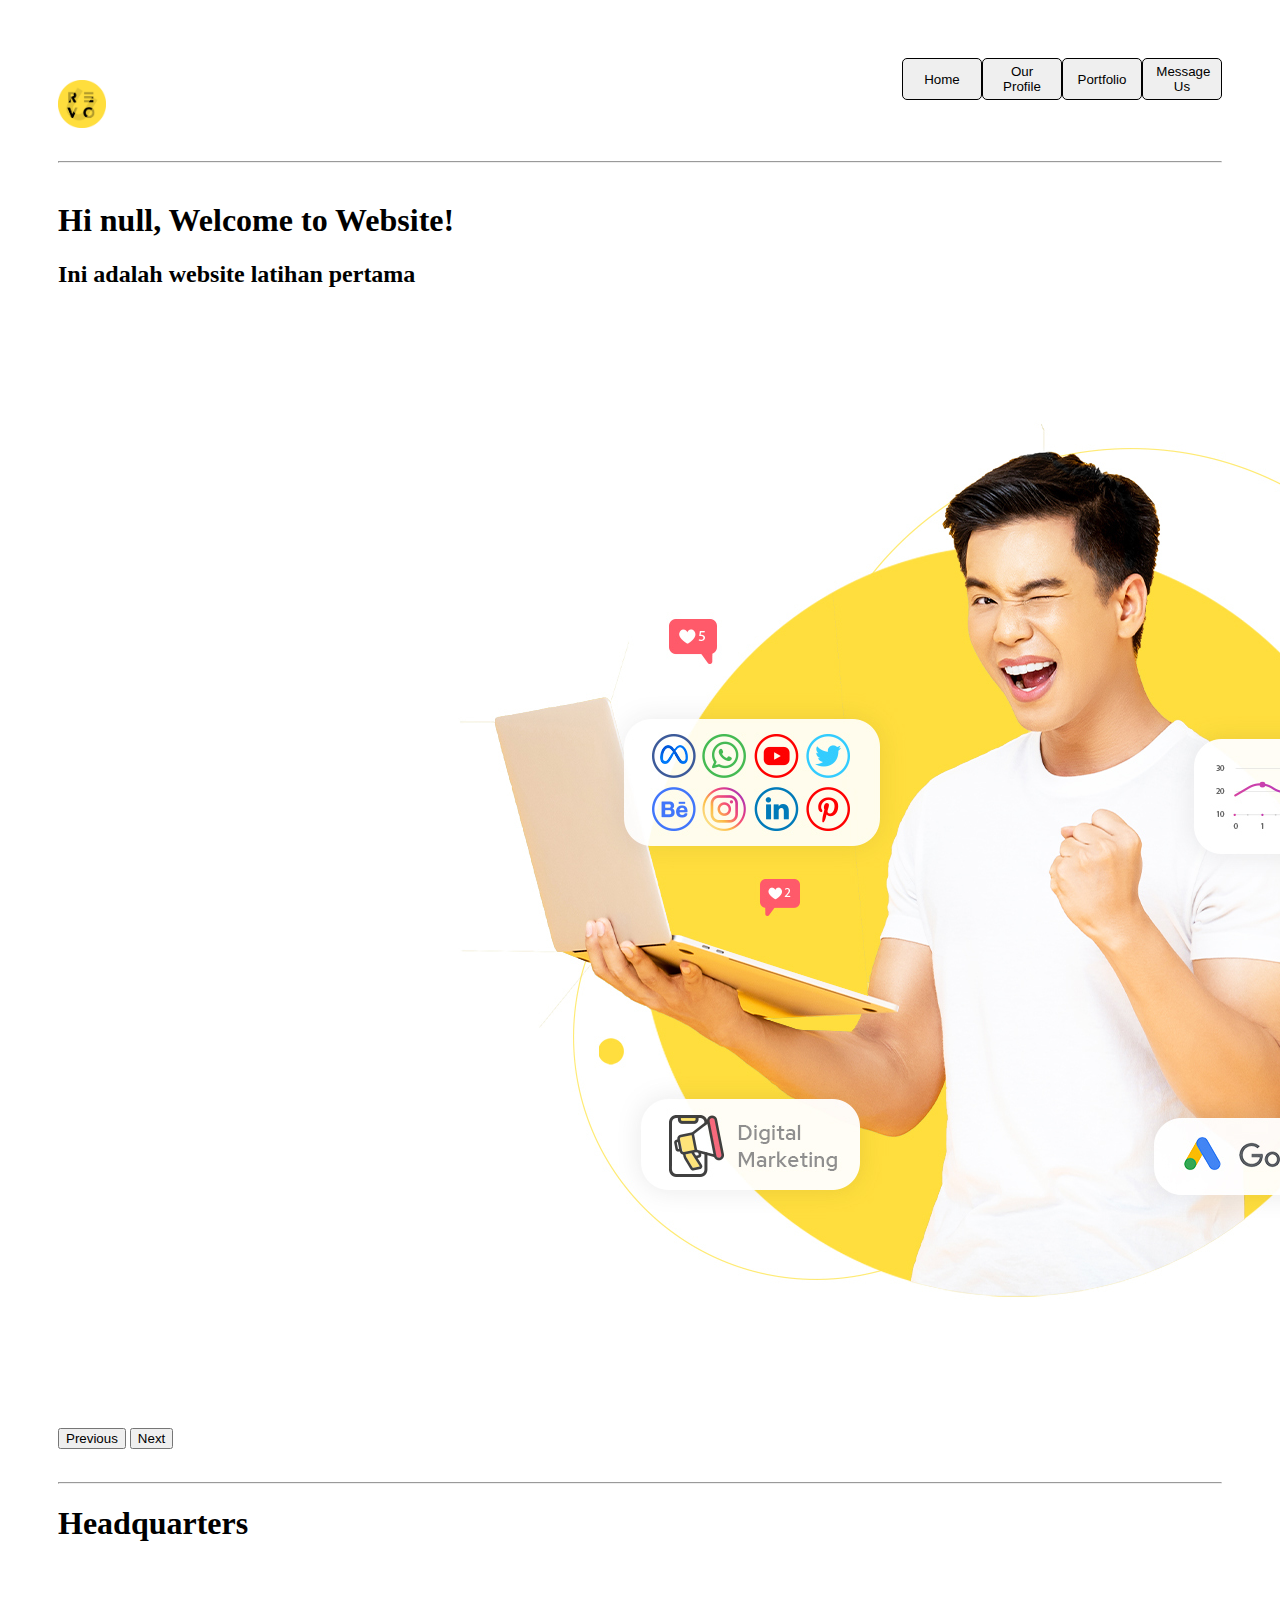
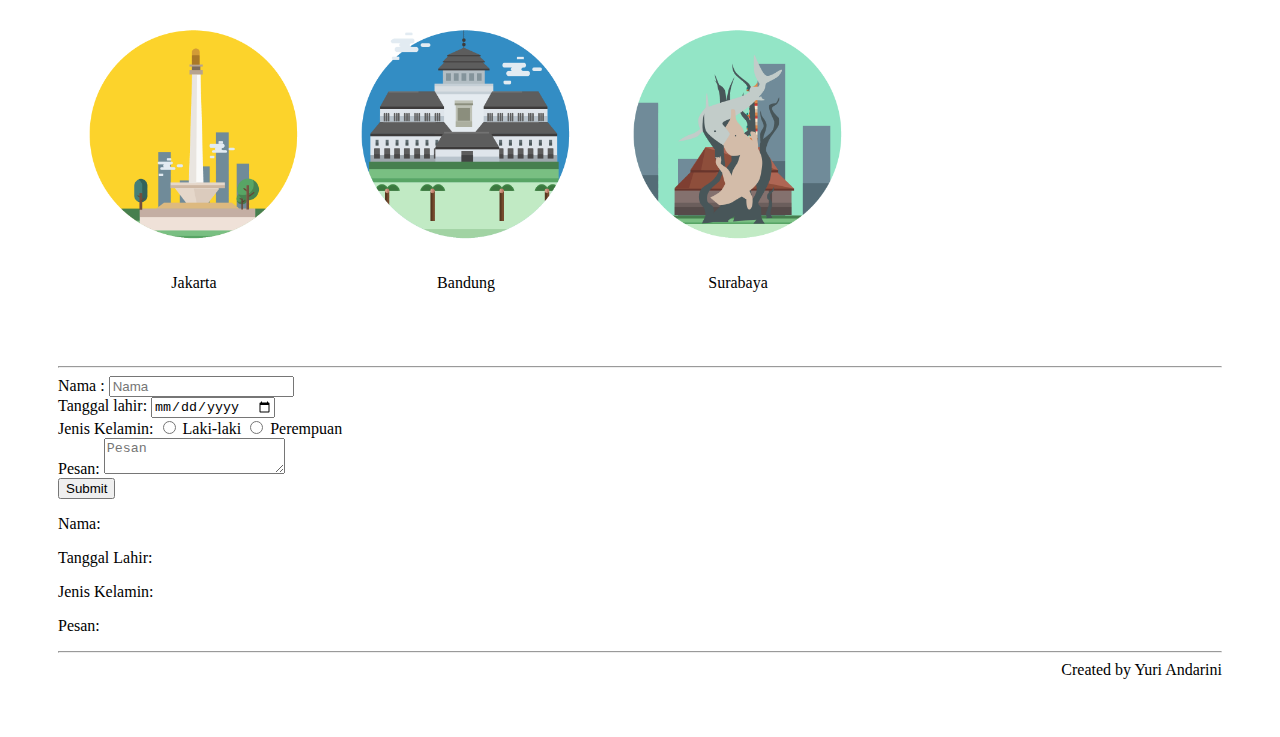
==== index.html @ 250b4a00 "first commit" ====
<!DOCTYPE html>
<html>
    <head>
        <meta charset="UTF-8">
        <meta http-equiv="X-UA-Compatible" content="IE=edge">
        <meta name="viewport" content="width=device-width". initial-scale="1.0">
        <title>Revo U</title>
        <link rel="stylesheet" href="index.css">
    <style>
        @media only screen and (max-width: 600px){
         .header-wrapper {
            flex-direction: column;
         }
         .nav-bar {
            width: 100%;
            flex-direction: column;
         }

         .logo {
            margin-bottom: 14px;
         }
        }
    </style>
    </head>
    
    <body class="body">
        <header class="header-wrapper">
            <img src="img/logo.png" alt="revoU logo" class="logo">
            <div class="nav-bar">
                <button class="nav-item">Home</button>
                <button class="nav-items"><a href="profile.html">Our Profile</a></button>
                <button class="nav-item">Portfolio</button>
                <button class="nav-item">Message Us</button>
            </div>
        </header>

        <hr>

        <div class="sayhi">
        <h1>Hi <span id="nama">Yuri</span>, Welcome to Website!</h1>
        <script>
            var name = prompt ("Masukan nama kamu");
            document.getElementById("nama").innerText = name;
        </script>
        </div>

        <h2>Ini adalah website latihan pertama</h2>
        <div id="hero-section" class="hero">
            <img class="slideshow" src="img/slide1.jpg" alt="hero image"/>
            <img class="slideshow" src="img/slide2.jpg" alt="hero image"/>
            <img class="slideshow" src="img/slide3.jpg" alt="hero image"/>
            <img class="slideshow" src="img/slide4.jpg" alt="hero image"/>
            <button onclick="plusDivs(-1)">Previous</button>
            <button onclick="plusDivs(1)">Next</button>
        </div>
        
        <script>
            let slideIndex = 0;
        showSlides();

        function showSlides() {
        let i;
        let slides = document.getElementsByClassName("slideshow");
        for (i = 0; i < slides.length; i++) {
        slides[i].style.display = "none";
        }
        slideIndex++;
        if (slideIndex > slides.length) {slideIndex = 1}
        slides[slideIndex-1].style.display = "block";
        setTimeout(showSlides, 2000); // Change image every 2 seconds
        }
        </script>

        <hr>
        
        <div id="headquarters-section">
        <h1>Headquarters</h1>
        <div class="wrapper">
                <div class="headquarters-image-container">
                <div><img src="img/Jakarta_icon-01.png" class="headquarters-image"></div>
                <p>Jakarta</p> </div>
                <div class="headquarters-image-container">
                <div><img src="img/bandung_icon-01.png" class="headquarters-image"></div>
                <p>Bandung</p> </div>
                <div class="headquarters-image-container">
                <div ><img src="img/surabaya_icon-01.png" class="headquarters-image"></div>
                <p>Surabaya</p></div>
        </div>        
        </div>
        
        <hr>
     
            <form name="message-form" onsubmit="return validateForm()" class="message-form-square">
             
               Nama     : <input placeholder="Nama" type="text" name="full-name" />
             <br />

             Tanggal lahir:
             <input type="date" name="birth-date" />
             <br />

             Jenis Kelamin:
             <input type="radio" id="male" name="gender" value="Laki-laki" />
             <label for="male">Laki-laki</label>
             <input type="radio" id="female" name="gender" value="Perempuan" />
             <label for="female">Perempuan</label>
             <br />

             Pesan:
             <textarea placeholder="Pesan" name="messages"></textarea>
             <br />

             <input type="submit" value="Submit" />
             </form>

             <script>
                function validateForm() {
                var name = document.forms["message-form"]["full-name"].value;
                var date = document.forms["message-form"]["birth-date"].value;
                var gender = document.forms["message-form"]["gender"].value;
                var messages = document.forms["message-form"]["messages"].value;
                
                if (name == "" ) {
                    alert("Input tidak boleh kosong");
                    return false;
                }

                document.getElementById("sender-full-name").innerText = name;
                document.getElementById("sender-birth-date").innerText = date;
                document.getElementById("sender-gender").innerText = gender;
                document.getElementById("sender-messages").innerText = messages;
                return false;
                }
             </script>
        </div>

        <div class="form-output">
            <p>Nama: <span id="sender-full-name"></span></p>
            <p>Tanggal Lahir: <span id="sender-birth-date"></span></p>
            <p>Jenis Kelamin: <span id="sender-gender"></span></p>
            <p>Pesan: <span id="sender-messages"></span></p>
        </div>
       
        <hr>

        <footer style="text-align: right;">Created by Yuri Andarini</footer>

    </body>
</html>
---- index.css ----
.header-wrapper{
    display: flex;
    align-items: center;
    justify-content: space-between;
    padding-bottom: 3px;
}

.sayhi {
    padding-top: 10px;
}

.logo {
    height: 3em;
    float: left;
}

a{
    text-decoration: none;
    color: black;
}

.nav-bar {
    display: flex;
    float: right;
padding-bottom: 50px;
 
  
}

.nav-item {
    padding: 5px 1em;
    border: 1px solid black;
    border-radius: 5px;
    width: 80px;
    border-left: 1px solid black;
    border-right: 1px solid black;
    align-items: center;
   
    
}

.nav-items {
    padding: 5px 1em;
    border: 1px solid black;
    border-radius: 5px;
    width: 80px;
    border-left: 1px solid black;
    border-right: 1px solid black;
    align-items: center;
    
    
}

.nav-items:hover {
    background: lightblue;
    margin-top: -3px;
}

.nav-bar:last-child {
    border-right: none;
}

.hero {
    padding-bottom: 25px;
}

.slideshow {
    opacity:1;
    transition: opacity 1s; 
}

.slideshow.fadeOut {
    opacity:0;
}

.wrapper {
    display: flex;
}

.headquarters-image{
    height: 15em;
    width: 15em;
    border-radius: 50%;
}

.headquarters-image-container {
    display: flex;
    flex-direction: column;
    align-items: center;
    margin: 0 1em;
    padding-top: 50px;
    padding-bottom: 50px;
}

.body {
  padding-left:50px;
  padding-right: 50px;
  padding-top: 50px;
  padding-bottom: 50px;
}

.message-us {
padding-top: 15px;
  padding-bottom: 15px;
}

.form-output {
    border: 1px black;
}
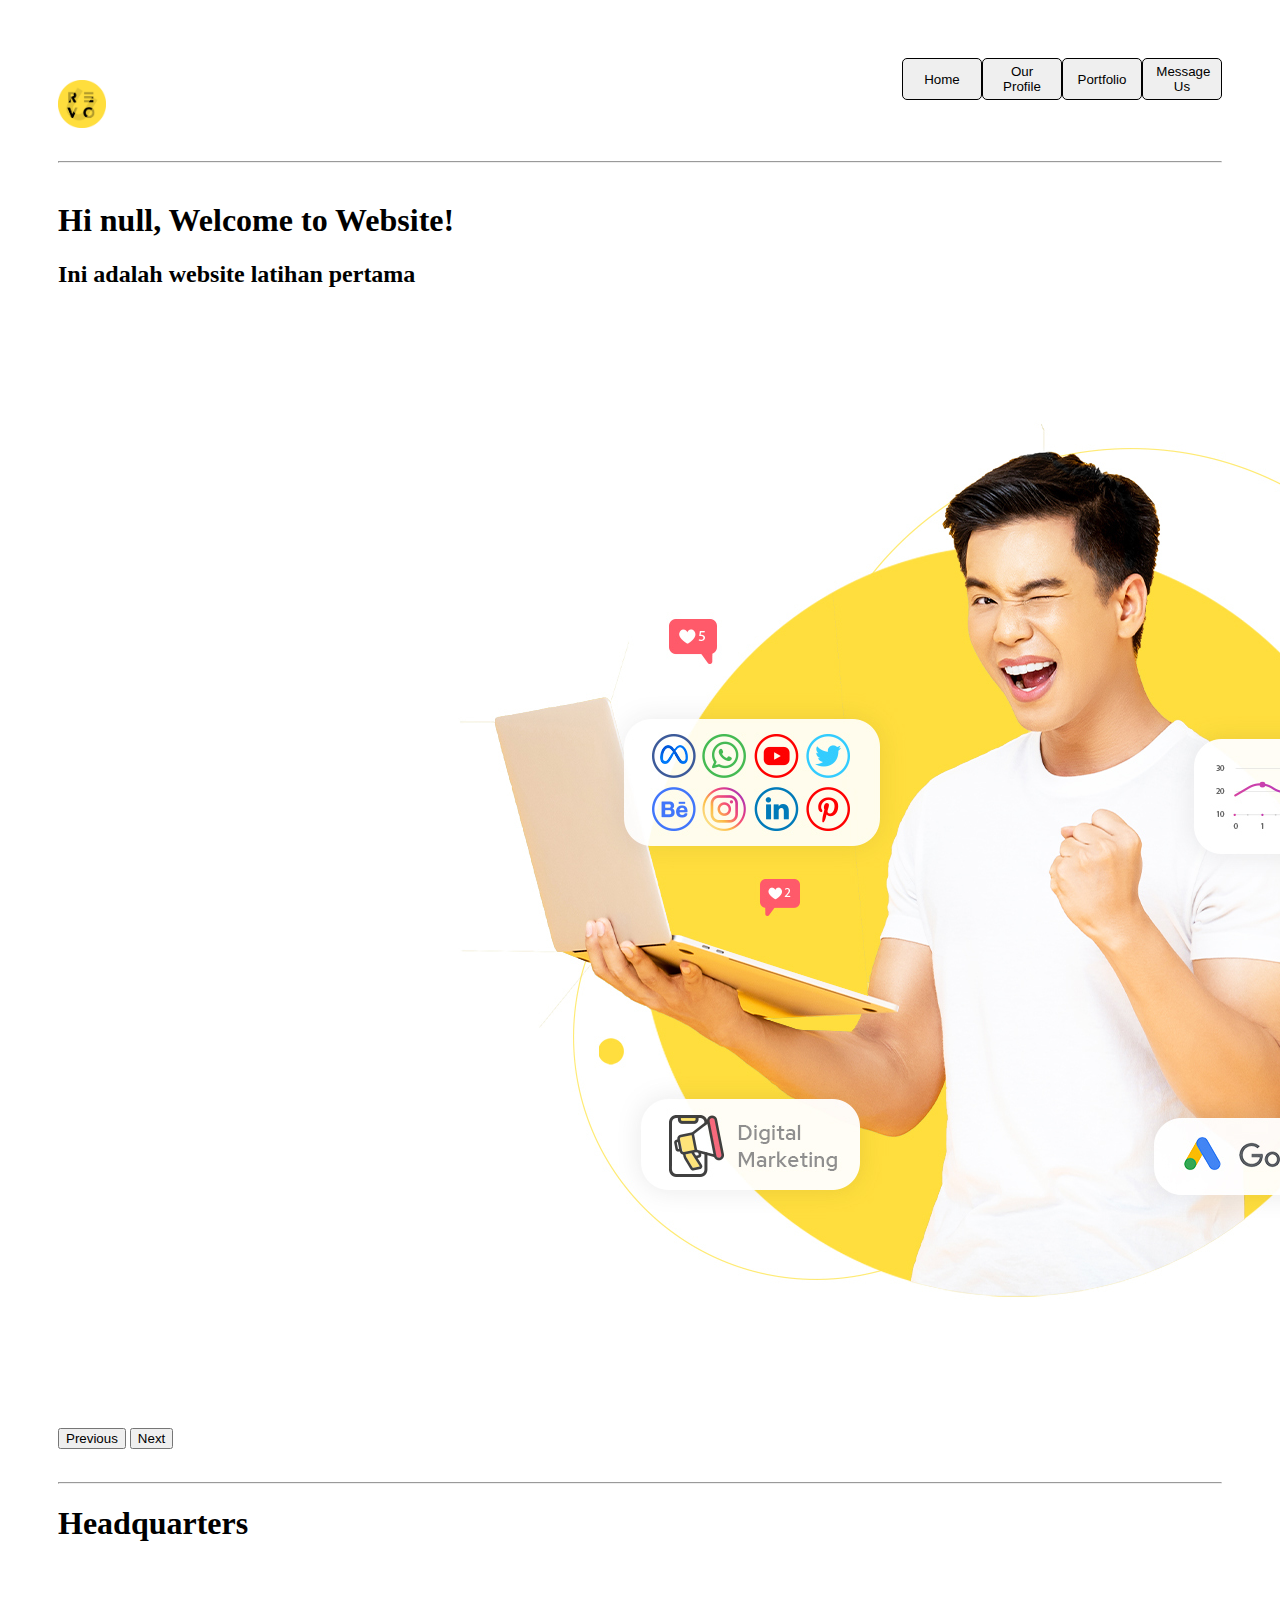
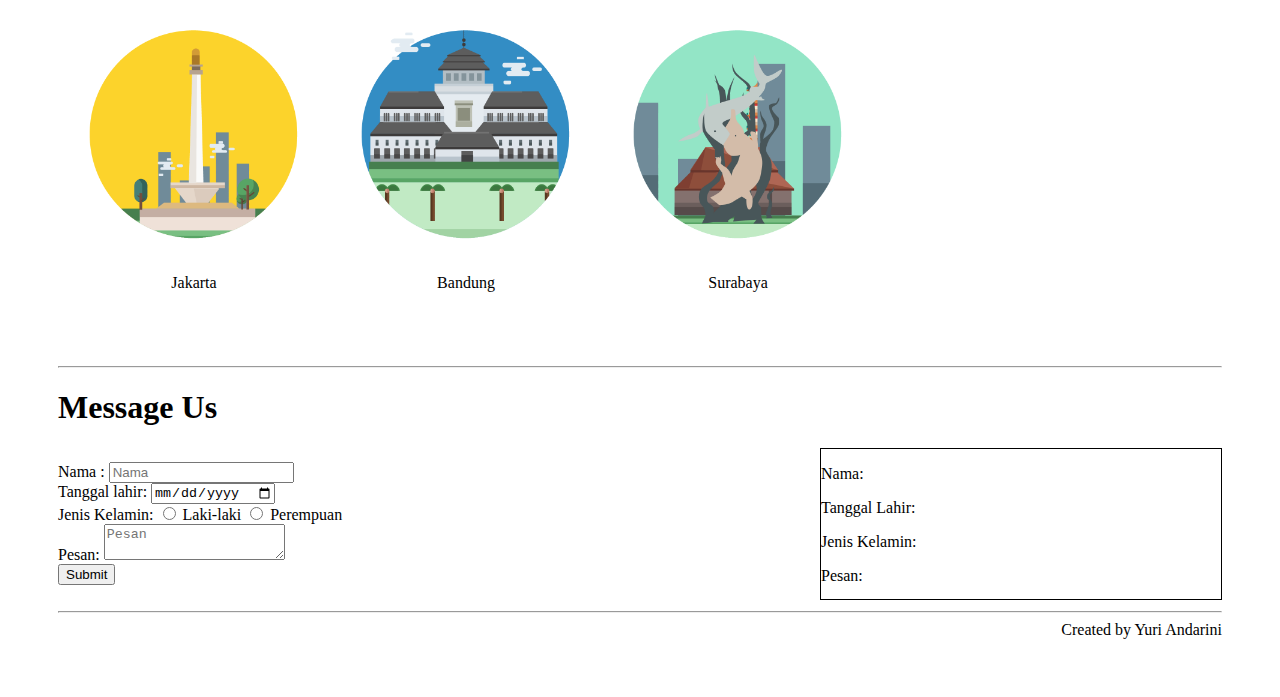
==== commit 5ef46445: "second commit" ====
--- a/index.html
+++ b/index.html
@@ -5,7 +5,7 @@
         <meta http-equiv="X-UA-Compatible" content="IE=edge">
         <meta name="viewport" content="width=device-width". initial-scale="1.0">
         <title>Revo U</title>
-        <link rel="stylesheet" href="index.css">
+        <link rel="stylesheet" href="css/index.css">
     <style>
         @media only screen and (max-width: 600px){
          .header-wrapper {
@@ -90,6 +90,8 @@
         
         <hr>
      
+        <h1>Message Us</h1>
+    <div class="form-all">    
             <form name="message-form" onsubmit="return validateForm()" class="message-form-square">
              
                Nama     : <input placeholder="Nama" type="text" name="full-name" />
@@ -132,7 +134,6 @@
                 return false;
                 }
              </script>
-        </div>
 
         <div class="form-output">
             <p>Nama: <span id="sender-full-name"></span></p>
@@ -140,6 +141,7 @@
             <p>Jenis Kelamin: <span id="sender-gender"></span></p>
             <p>Pesan: <span id="sender-messages"></span></p>
         </div>
+    </div>
        
         <hr>
 
--- a/css/index.css
+++ b/css/index.css
@@ -0,0 +1,120 @@
+.header-wrapper{
+    display: flex;
+    align-items: center;
+    justify-content: space-between;
+    padding-bottom: 3px;
+}
+
+.sayhi {
+    padding-top: 10px;
+}
+
+.logo {
+    height: 3em;
+    float: left;
+}
+
+a{
+    text-decoration: none;
+    color: black;
+}
+
+.nav-bar {
+    display: flex;
+    float: right;
+padding-bottom: 50px;
+ 
+  
+}
+
+.nav-item {
+    padding: 5px 1em;
+    border: 1px solid black;
+    border-radius: 5px;
+    width: 80px;
+    border-left: 1px solid black;
+    border-right: 1px solid black;
+    align-items: center;
+   
+    
+}
+
+.nav-items {
+    padding: 5px 1em;
+    border: 1px solid black;
+    border-radius: 5px;
+    width: 80px;
+    border-left: 1px solid black;
+    border-right: 1px solid black;
+    align-items: center;
+    
+    
+}
+
+.nav-items:hover {
+    background: lightblue;
+    margin-top: -3px;
+}
+
+.nav-bar:last-child {
+    border-right: none;
+}
+
+.hero {
+    padding-bottom: 25px;
+}
+
+.slideshow {
+    opacity:1;
+    transition: opacity 1s; 
+}
+
+.slideshow.fadeOut {
+    opacity:0;
+}
+
+.wrapper {
+    display: flex;
+}
+
+.headquarters-image{
+    height: 15em;
+    width: 15em;
+    border-radius: 50%;
+}
+
+.headquarters-image-container {
+    display: flex;
+    flex-direction: column;
+    align-items: center;
+    margin: 0 1em;
+    padding-top: 50px;
+    padding-bottom: 50px;
+}
+
+.body {
+  padding-left:50px;
+  padding-right: 50px;
+  padding-top: 50px;
+  padding-bottom: 50px;
+}
+
+.message-us {
+padding-top: 15px;
+  padding-bottom: 15px;
+}
+
+.form-all {
+    display: flex;
+    align-items: center;
+    justify-content: space-between;
+    padding-bottom: 3px;
+}
+
+.form-output {
+    display: block;
+  width:400px;
+  height:150px;
+  border: 1px solid black;
+}
+
